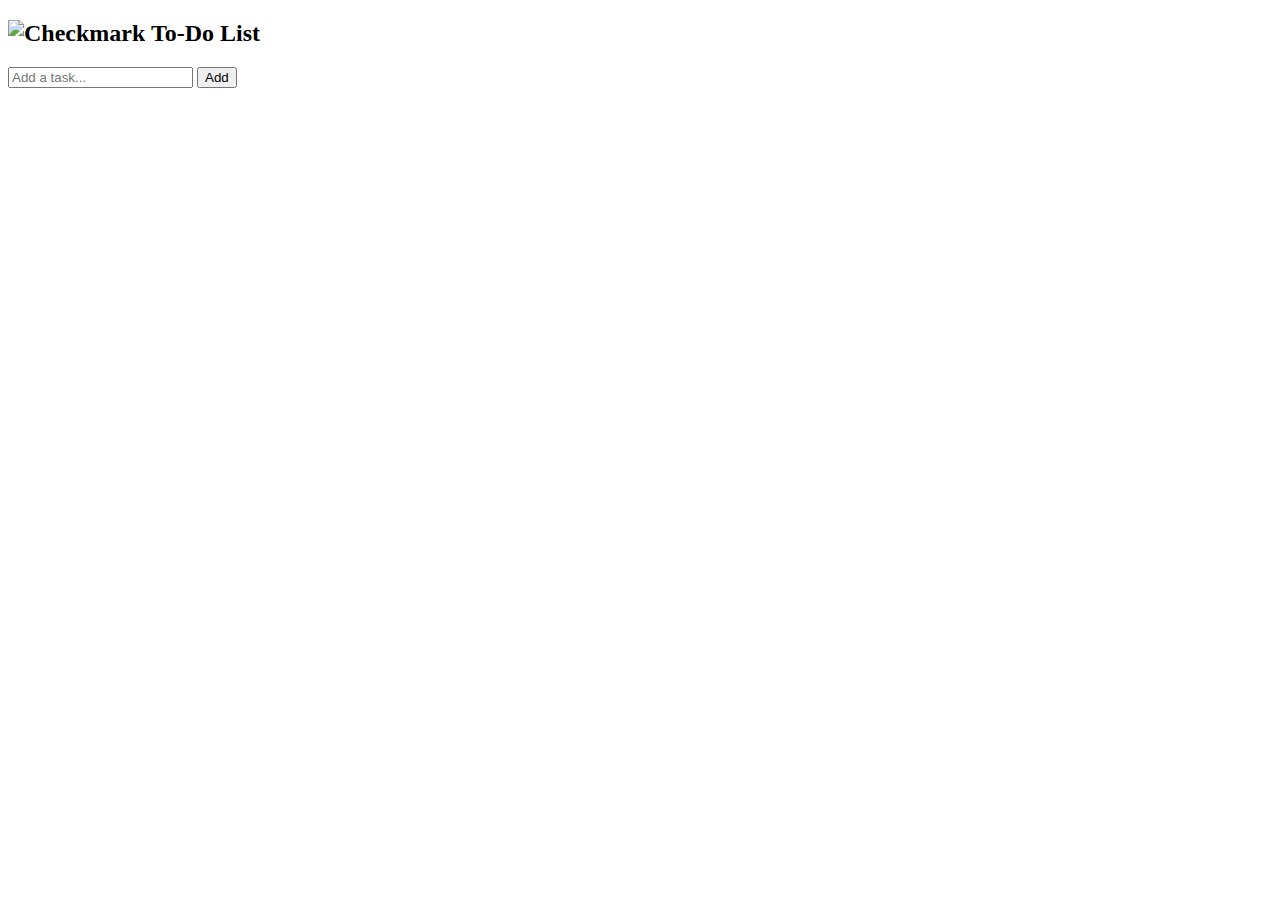
==== index.html @ 967780f4 "Add files via upload" ====
<!DOCTYPE html>
<html lang="en">
<head>
 <meta charset="UTF-8">
    <meta name="viewport content="width=-width, initialscale=1.0">
    <link rel="stylesheet" href="index.css">
    <title>To-Do List</title>
</head>
<body>
    <div class="container">
        <div class="todo-app">
            <h2><img src="./icon.png" alt="Checkmark"> To-Do List</h2>
            <form id="taskForm">
                <div class="row">
                    <input type="text" id="taskInput" placeholder="Add a task...">
                    <button type="submit" id="addTaskButton">Add</button>
                </div>
            </form>
            <ul id="taskList"></ul>
        </div>
    </div>
    <script src="index.js"></script>
</body>
</html>
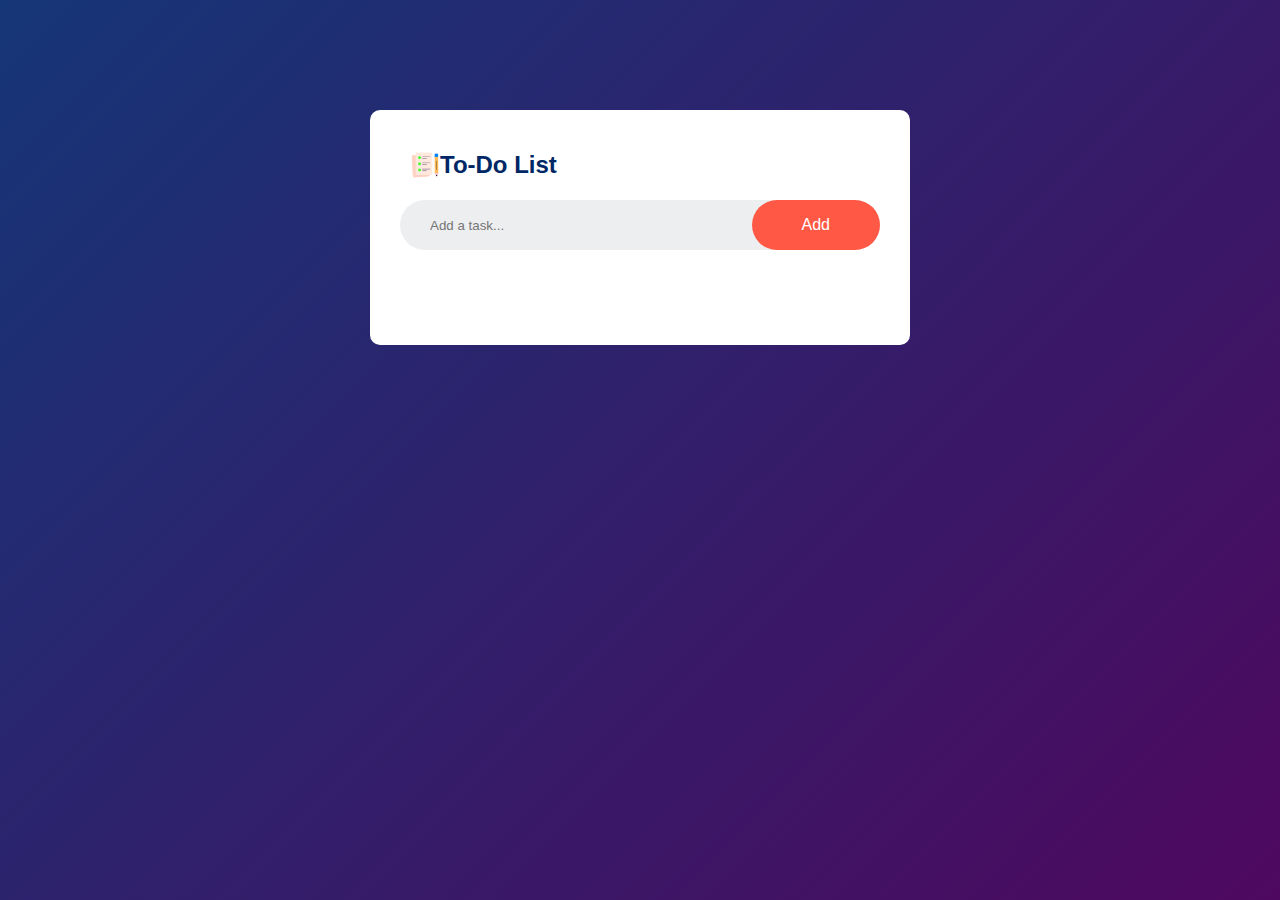
==== commit 5d39de8b: "Update index.html" ====
--- a/index.html
+++ b/index.html
@@ -4,13 +4,13 @@
 <head>
  <meta charset="UTF-8">
     <meta name="viewport content="width=-width, initialscale=1.0">
-    <link rel="stylesheet" href="index.css">
+    <link rel="stylesheet" href="To-Do List/index.css">
     <title>To-Do List</title>
 </head>
 <body>
     <div class="container">
         <div class="todo-app">
-            <h2><img src="./icon.png" alt="Checkmark"> To-Do List</h2>
+            <h2><img src="To-Do List/icon.png" alt="Checkmark"> To-Do List</h2>
             <form id="taskForm">
                 <div class="row">
                     <input type="text" id="taskInput" placeholder="Add a task...">
@@ -20,6 +20,6 @@
             <ul id="taskList"></ul>
         </div>
     </div>
-    <script src="index.js"></script>
+    <script src="To-Do List/index.js"></script>
 </body>
 </html>
--- a/To-Do List/index.css
+++ b/To-Do List/index.css
@@ -0,0 +1,97 @@
+*{
+    margin: 0;
+    padding: 0;
+    font-family: 'Poppinss', sans-serif;
+    box-sizing: border-box;
+}
+.container{
+    width: 100%;
+    min-height: 100vh;
+    background: linear-gradient(135deg, #153677, #4e085f);
+    padding: 10px;
+}
+.todo-app{
+    width: 100%;
+    max-width: 540px;
+    background: #fff;
+    margin: 100px auto 20px;
+    padding: 40px 30px 70px;
+    border-radius: 10px;
+}
+.todo-app h2{
+    color: #002765;
+    display: flex;
+    align-items: center;
+    margin-bottom: 20px;
+}
+.todo-app h2 img{
+    width: 30px;
+    margin-left: 10px;
+}
+.row{
+    display: flex;
+    align-items: center;
+    justify-content: space-between;
+    background: #edeef0;
+    border-radius: 30px;
+    padding-left: 20px;
+    margin-bottom: 25px;
+}
+input{
+    flex: 1;
+    border: none;
+    outline: none;
+    background: transparent;
+    padding: 10px;
+}
+button{
+    border: none;
+    outline: none;
+    padding: 16px 50px;
+    background: #ff5945;
+    color: #fff;
+    font-size: 16px;
+    cursor: pointer;
+    border-radius: 40px;
+}
+ul li{
+    list-style: none;
+    font-size: 17px;
+    padding: 12px 8px 12px 50px;
+    user-select: none;
+    cursor: pointer;
+    position: relative;
+}
+ul li::before{
+    content: '';
+    position: absolute;
+    height: 28px;
+    width: 28px;
+    border-radius: 50%;
+    background-image: url(./unchecked.png);
+    background-size: cover;
+    background-position: center;
+    top: 12px;
+    left: 8px;
+}
+ul li.checked{
+    color: #555;
+    text-decoration: line-through;
+}
+ul li.checked::before{
+    background-image: url(./unchecked.png);
+}
+ul li span{
+    position: absolute;
+    right: 0;
+    top: 5px;
+    width: 40px;
+    height: 40px;
+    font-size: 22px;
+    color: #555;
+    line-height: 40px;
+    text-align: center;   
+}
+ul li span:hover{
+    background: #edeef0;
+}